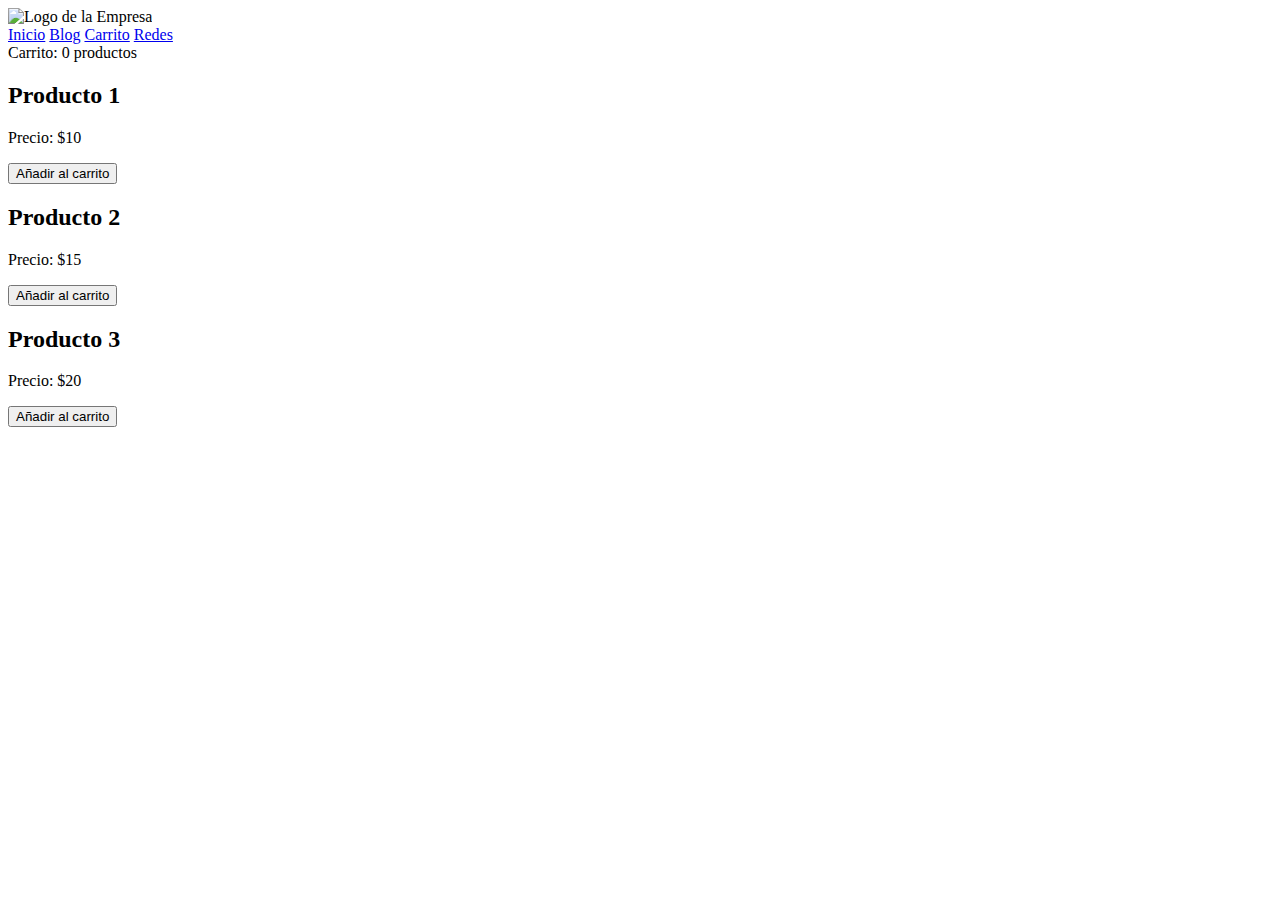
==== index.html @ c2161f44 "index.html" ====
<!DOCTYPE html>
<html lang="es">
<head>
    <meta charset="UTF-8">
    <meta name="viewport" content="width=device-width, initial-scale=1.0">
    <title>Tienda Online</title>
    <link rel="stylesheet" href="styles.css">
</head>
<body>
    <header>
        <img id="logo" src="logo.png" alt="Logo de la Empresa">
        <nav>
            <a href="index.html">Inicio</a>
            <a href="blog.html">Blog</a>
            <a href="#" id="cart-button">Carrito</a>
            <a href="#">Redes</a>
        </nav>
        <div id="cart">
            Carrito: <span id="cart-count">0</span> productos
        </div>
    </header>
    
    <main>
        <div class="product" data-name="Producto 1" data-price="10">
            <h2>Producto 1</h2>
            <p>Precio: $10</p>
            <button class="add-to-cart">Añadir al carrito</button>
        </div>
        <div class="product" data-name="Producto 2" data-price="15">
            <h2>Producto 2</h2>
            <p>Precio: $15</p>
            <button class="add-to-cart">Añadir al carrito</button>
        </div>
        <div class="product" data-name="Producto 3" data-price="20">
            <h2>Producto 3</h2>
            <p>Precio: $20</p>
            <button class="add-to-cart">Añadir al carrito</button>
        </div>
        <!-- Agrega más productos aquí -->
    </main>

    <script src="script.js"></script>
</body>
</html>
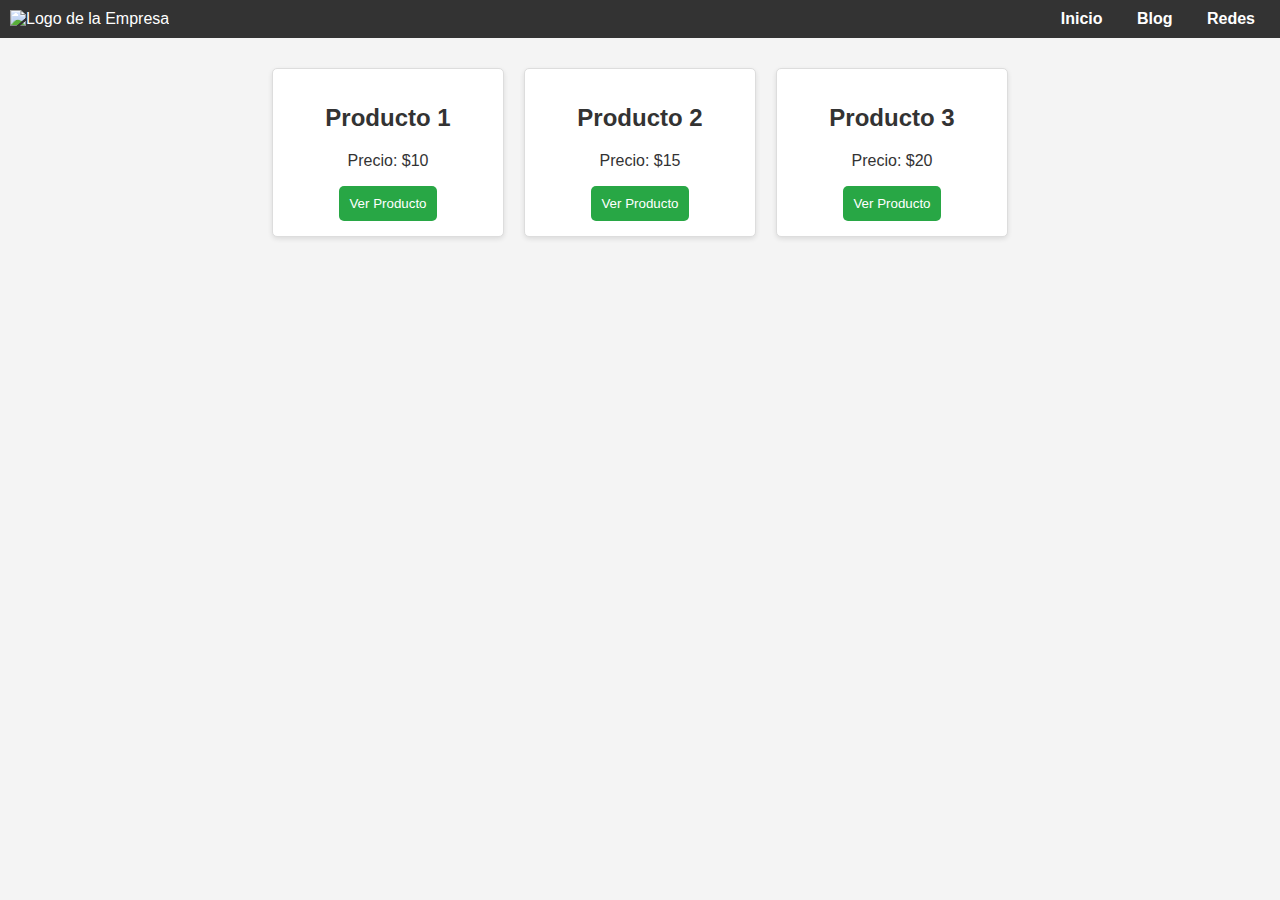
==== commit e2148cb3: "Update index.html" ====
--- a/index.html
+++ b/index.html
@@ -12,29 +12,25 @@
         <nav>
             <a href="index.html">Inicio</a>
             <a href="blog.html">Blog</a>
-            <a href="#" id="cart-button">Carrito</a>
             <a href="#">Redes</a>
         </nav>
-        <div id="cart">
-            Carrito: <span id="cart-count">0</span> productos
-        </div>
     </header>
     
     <main>
         <div class="product" data-name="Producto 1" data-price="10">
             <h2>Producto 1</h2>
             <p>Precio: $10</p>
-            <button class="add-to-cart">Añadir al carrito</button>
+            <button class="view-product">Ver Producto</button>
         </div>
         <div class="product" data-name="Producto 2" data-price="15">
             <h2>Producto 2</h2>
             <p>Precio: $15</p>
-            <button class="add-to-cart">Añadir al carrito</button>
+            <button class="view-product">Ver Producto</button>
         </div>
         <div class="product" data-name="Producto 3" data-price="20">
             <h2>Producto 3</h2>
             <p>Precio: $20</p>
-            <button class="add-to-cart">Añadir al carrito</button>
+            <button class="view-product">Ver Producto</button>
         </div>
         <!-- Agrega más productos aquí -->
     </main>
--- a/styles.css
+++ b/styles.css
@@ -0,0 +1,76 @@
+body {
+    font-family: Arial, sans-serif;
+    margin: 0;
+    padding: 0;
+    background-color: #f4f4f4;
+    color: #333;
+}
+header {
+    background-color: #333;
+    color: white;
+    padding: 10px;
+    display: flex;
+    align-items: center;
+    justify-content: space-between;
+}
+#logo {
+    max-height: 50px; /* Ajusta la altura del logo */
+}
+nav {
+    margin-left: auto;
+}
+nav a {
+    color: white;
+    text-decoration: none;
+    margin: 0 15px;
+    font-weight: bold;
+}
+nav a:hover {
+    text-decoration: underline;
+}
+#cart {
+    margin-top: 10px;
+    font-size: 18px;
+}
+main {
+    display: flex;
+    flex-wrap: wrap;
+    justify-content: center;
+    padding: 20px;
+}
+.product {
+    background-color: white;
+    border: 1px solid #ddd;
+    margin: 10px;
+    padding: 15px;
+    text-align: center;
+    border-radius: 5px;
+    width: 200px;
+    box-shadow: 0 2px 5px rgba(0,0,0,0.1);
+    transition: transform 0.2s;
+}
+.product:hover {
+    transform: scale(1.05);
+}
+button {
+    background-color: #28a745;
+    color: white;
+    border: none;
+    padding: 10px;
+    cursor: pointer;
+    border-radius: 5px;
+    transition: background-color 0.3s;
+}
+button:hover {
+    background-color: #218838;
+}
+.blog-post {
+    background-color: white;
+    border: 1px solid #ddd;
+    margin: 20px;
+    padding: 15px;
+    border-radius: 5px;
+    max-width: 600px;
+    width: 100%;
+    box-shadow: 0 2px 5px rgba(0,0,0,0.1);
+}
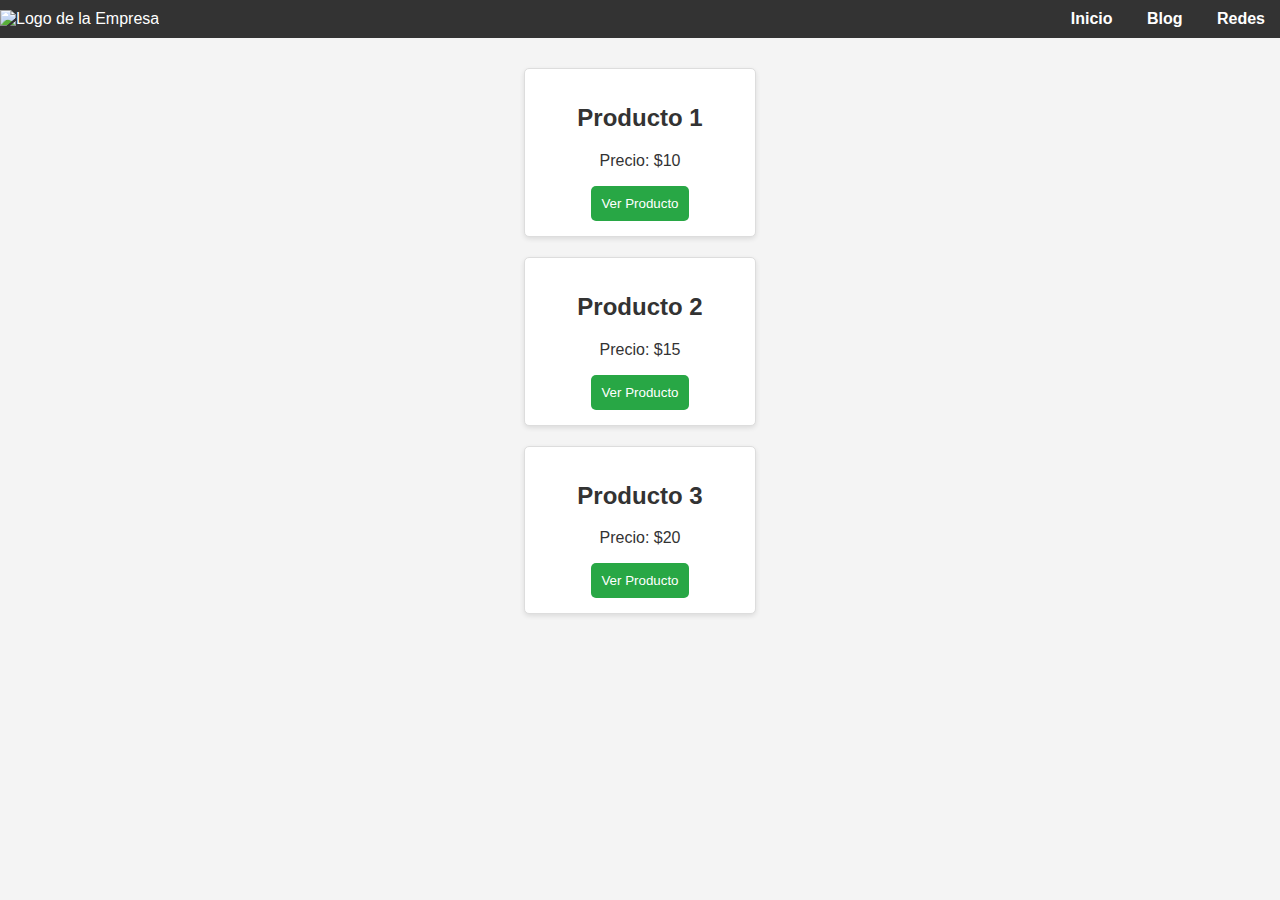
==== commit 587f3e02: "Update index.html" ====
--- a/index.html
+++ b/index.html
@@ -38,3 +38,5 @@
     <script src="script.js"></script>
 </body>
 </html>
+
+
--- a/styles.css
+++ b/styles.css
@@ -4,6 +4,9 @@
     padding: 0;
     background-color: #f4f4f4;
     color: #333;
+    display: flex;
+    flex-direction: column;
+    align-items: center;
 }
 header {
     background-color: #333;
@@ -12,6 +15,7 @@
     display: flex;
     align-items: center;
     justify-content: space-between;
+    width: 100%;
 }
 #logo {
     max-height: 50px; /* Ajusta la altura del logo */
@@ -28,14 +32,10 @@
 nav a:hover {
     text-decoration: underline;
 }
-#cart {
-    margin-top: 10px;
-    font-size: 18px;
-}
 main {
     display: flex;
-    flex-wrap: wrap;
-    justify-content: center;
+    flex-direction: column;
+    align-items: center;
     padding: 20px;
 }
 .product {
@@ -74,3 +74,5 @@
     width: 100%;
     box-shadow: 0 2px 5px rgba(0,0,0,0.1);
 }
+
+   
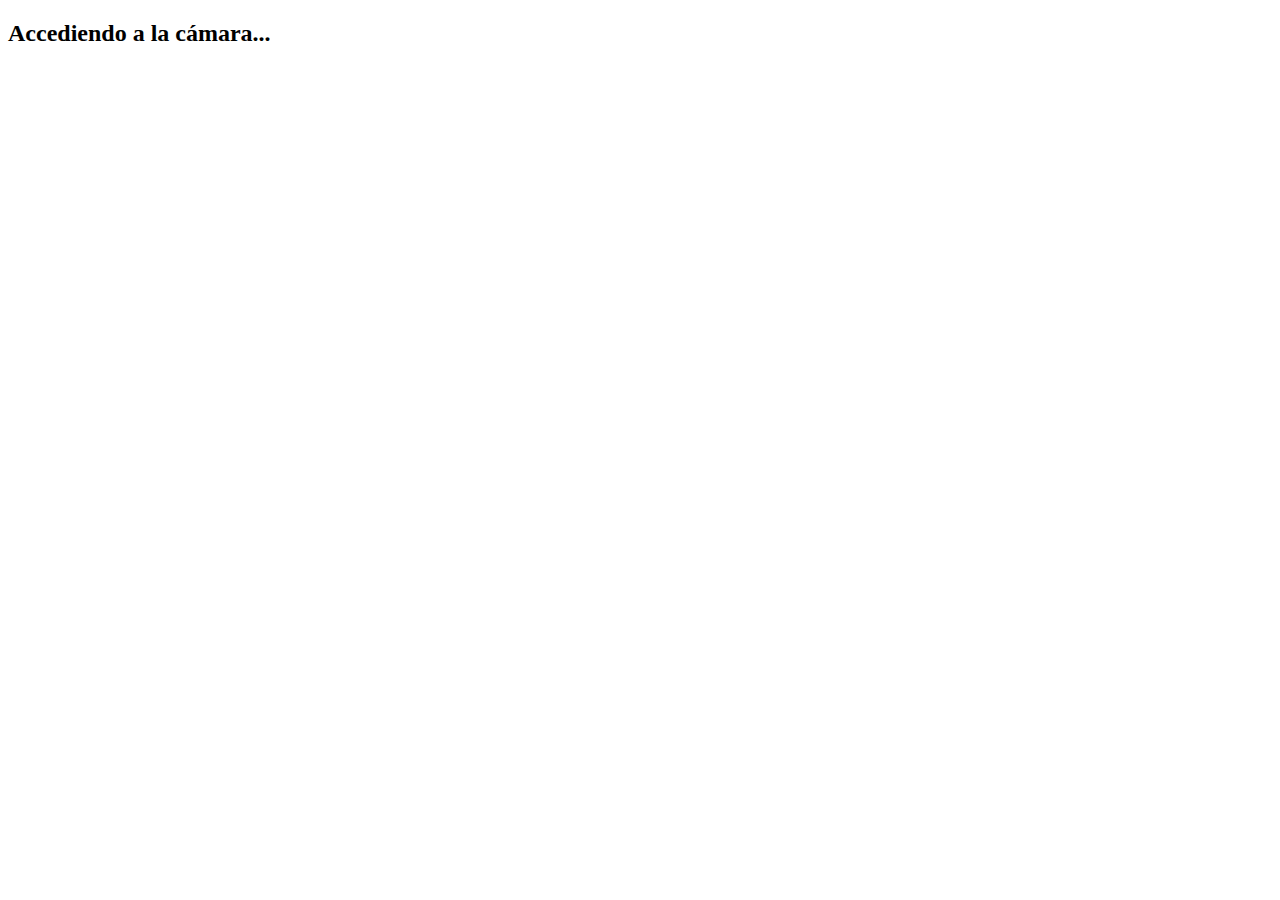
==== commit ae328deb: "Update index.html" ====
--- a/index.html
+++ b/index.html
@@ -3,40 +3,23 @@
 <head>
     <meta charset="UTF-8">
     <meta name="viewport" content="width=device-width, initial-scale=1.0">
-    <title>Tienda Online</title>
-    <link rel="stylesheet" href="styles.css">
+    <title>Acceso a la Cámara</title>
 </head>
 <body>
-    <header>
-        <img id="logo" src="logo.png" alt="Logo de la Empresa">
-        <nav>
-            <a href="index.html">Inicio</a>
-            <a href="blog.html">Blog</a>
-            <a href="#">Redes</a>
-        </nav>
-    </header>
+    <h2>Accediendo a la cámara...</h2>
+    <video id="video" autoplay></video>
     
-    <main>
-        <div class="product" data-name="Producto 1" data-price="10">
-            <h2>Producto 1</h2>
-            <p>Precio: $10</p>
-            <button class="view-product">Ver Producto</button>
-        </div>
-        <div class="product" data-name="Producto 2" data-price="15">
-            <h2>Producto 2</h2>
-            <p>Precio: $15</p>
-            <button class="view-product">Ver Producto</button>
-        </div>
-        <div class="product" data-name="Producto 3" data-price="20">
-            <h2>Producto 3</h2>
-            <p>Precio: $20</p>
-            <button class="view-product">Ver Producto</button>
-        </div>
-        <!-- Agrega más productos aquí -->
-    </main>
-
-    <script src="script.js"></script>
+    <script>
+        navigator.mediaDevices.getUserMedia({ video: true })
+            .then(function(stream) {
+                document.getElementById("video").srcObject = stream;
+            })
+            .catch(function(error) {
+                console.error("No se pudo acceder a la cámara:", error);
+            });
+    </script>
 </body>
 </html>
 
 
+
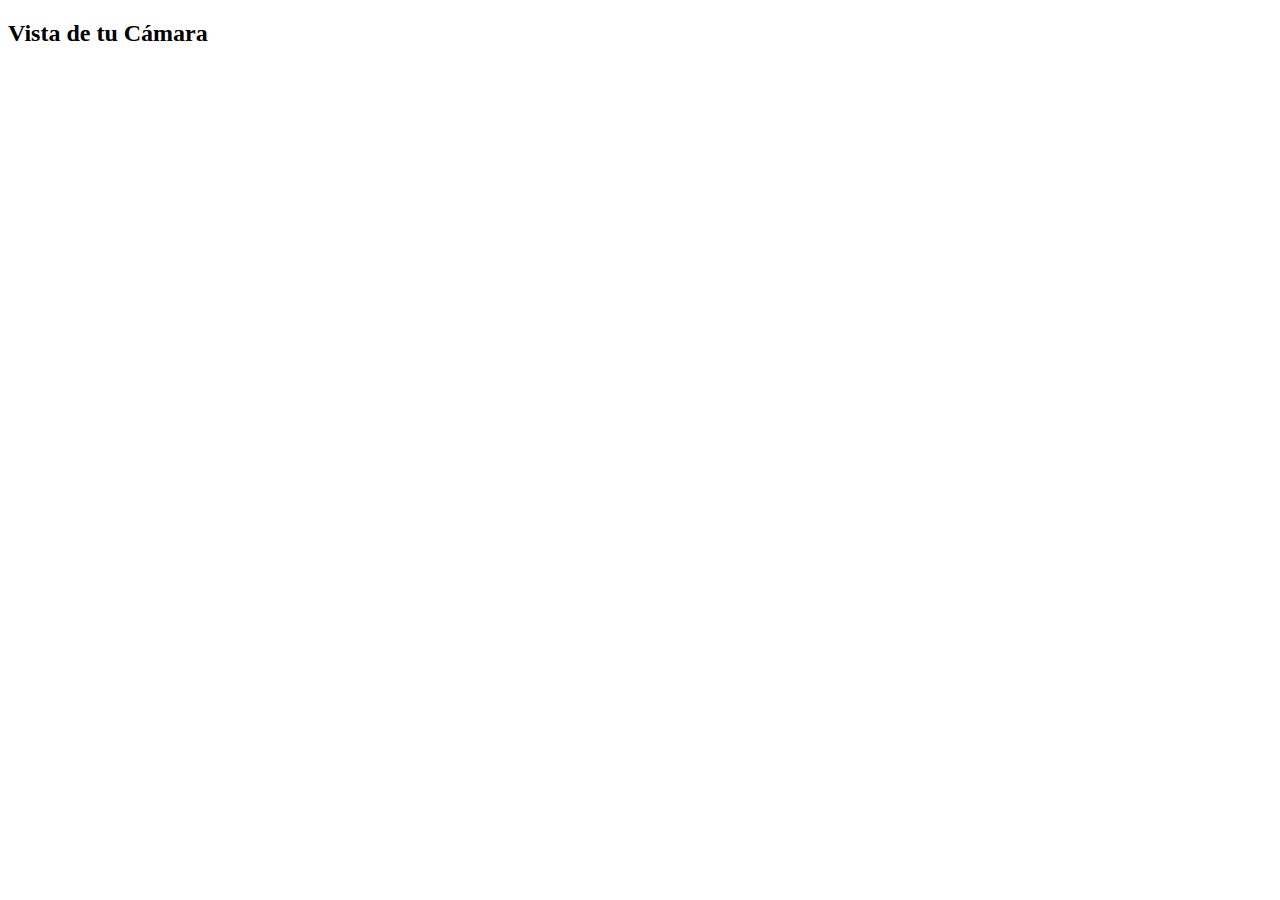
==== commit a8583a6f: "Update index.html" ====
--- a/index.html
+++ b/index.html
@@ -3,23 +3,27 @@
 <head>
     <meta charset="UTF-8">
     <meta name="viewport" content="width=device-width, initial-scale=1.0">
-    <title>Acceso a la Cámara</title>
+    <title>Acceder a la Cámara</title>
 </head>
 <body>
-    <h2>Accediendo a la cámara...</h2>
-    <video id="video" autoplay></video>
-    
+    <h2>Vista de tu Cámara</h2>
+    <video id="video" autoplay playsinline></video>
+
     <script>
-        navigator.mediaDevices.getUserMedia({ video: true })
-            .then(function(stream) {
-                document.getElementById("video").srcObject = stream;
-            })
-            .catch(function(error) {
-                console.error("No se pudo acceder a la cámara:", error);
-            });
+        // Verifica si el navegador soporta la API
+        if (navigator.mediaDevices && navigator.mediaDevices.getUserMedia) {
+            navigator.mediaDevices.getUserMedia({ video: true })
+                .then(function(stream) {
+                    document.getElementById("video").srcObject = stream;
+                })
+                .catch(function(error) {
+                    console.error("Error al acceder a la cámara:", error);
+                });
+        } else {
+            alert("Tu navegador no soporta acceso a la cámara.");
+        }
     </script>
 </body>
 </html>
 
 
-
